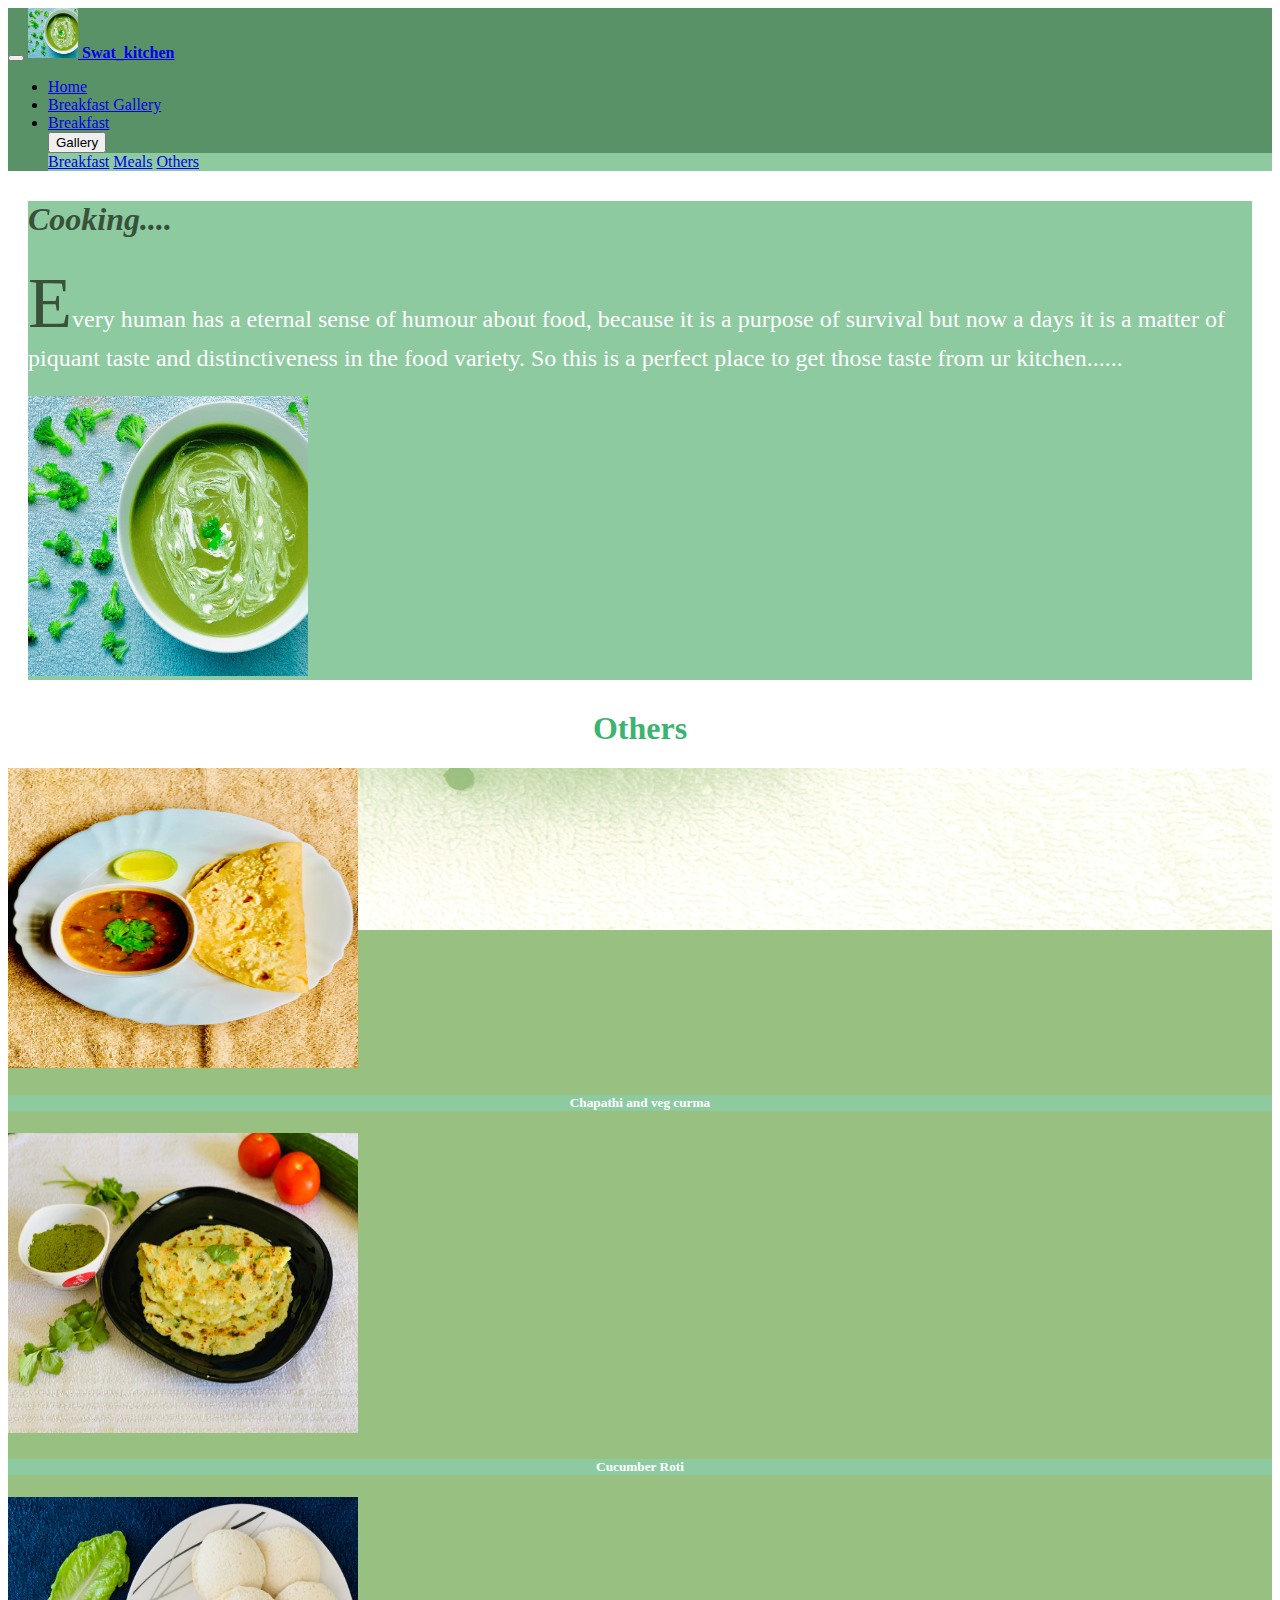
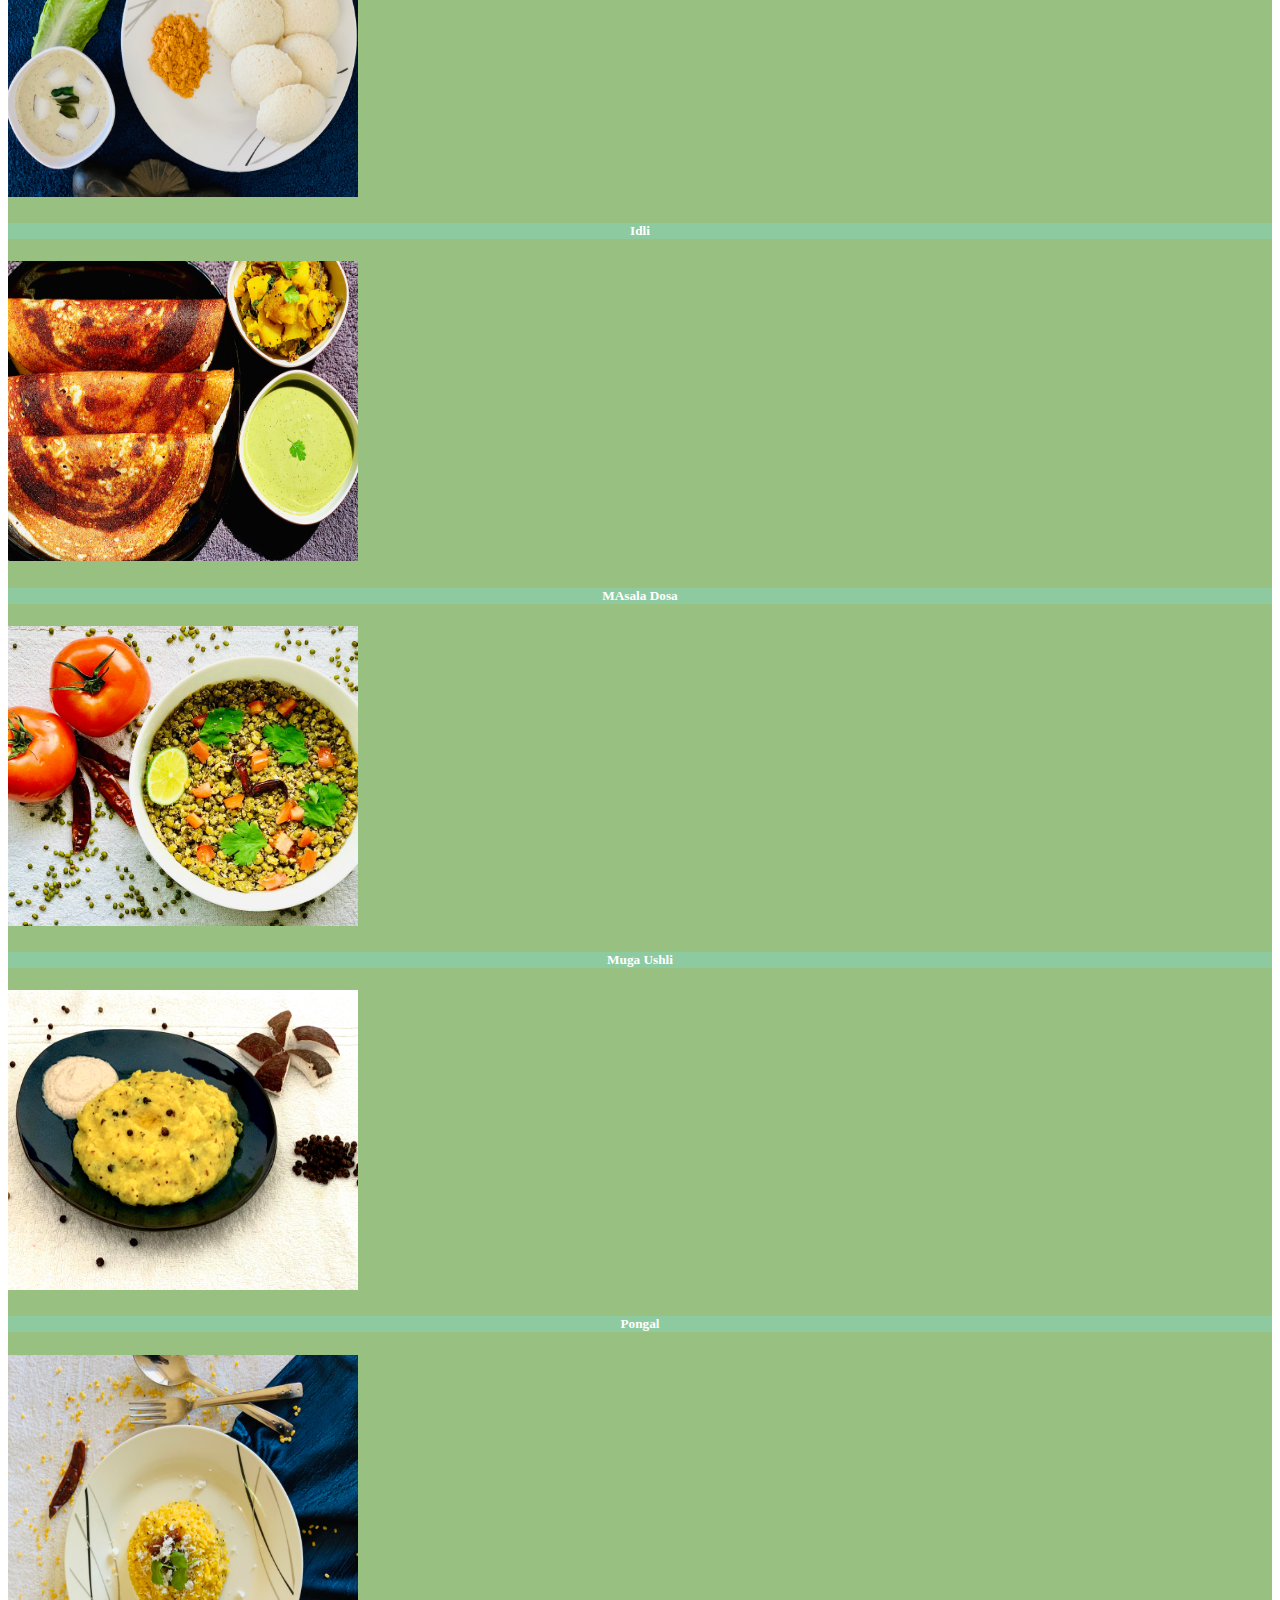
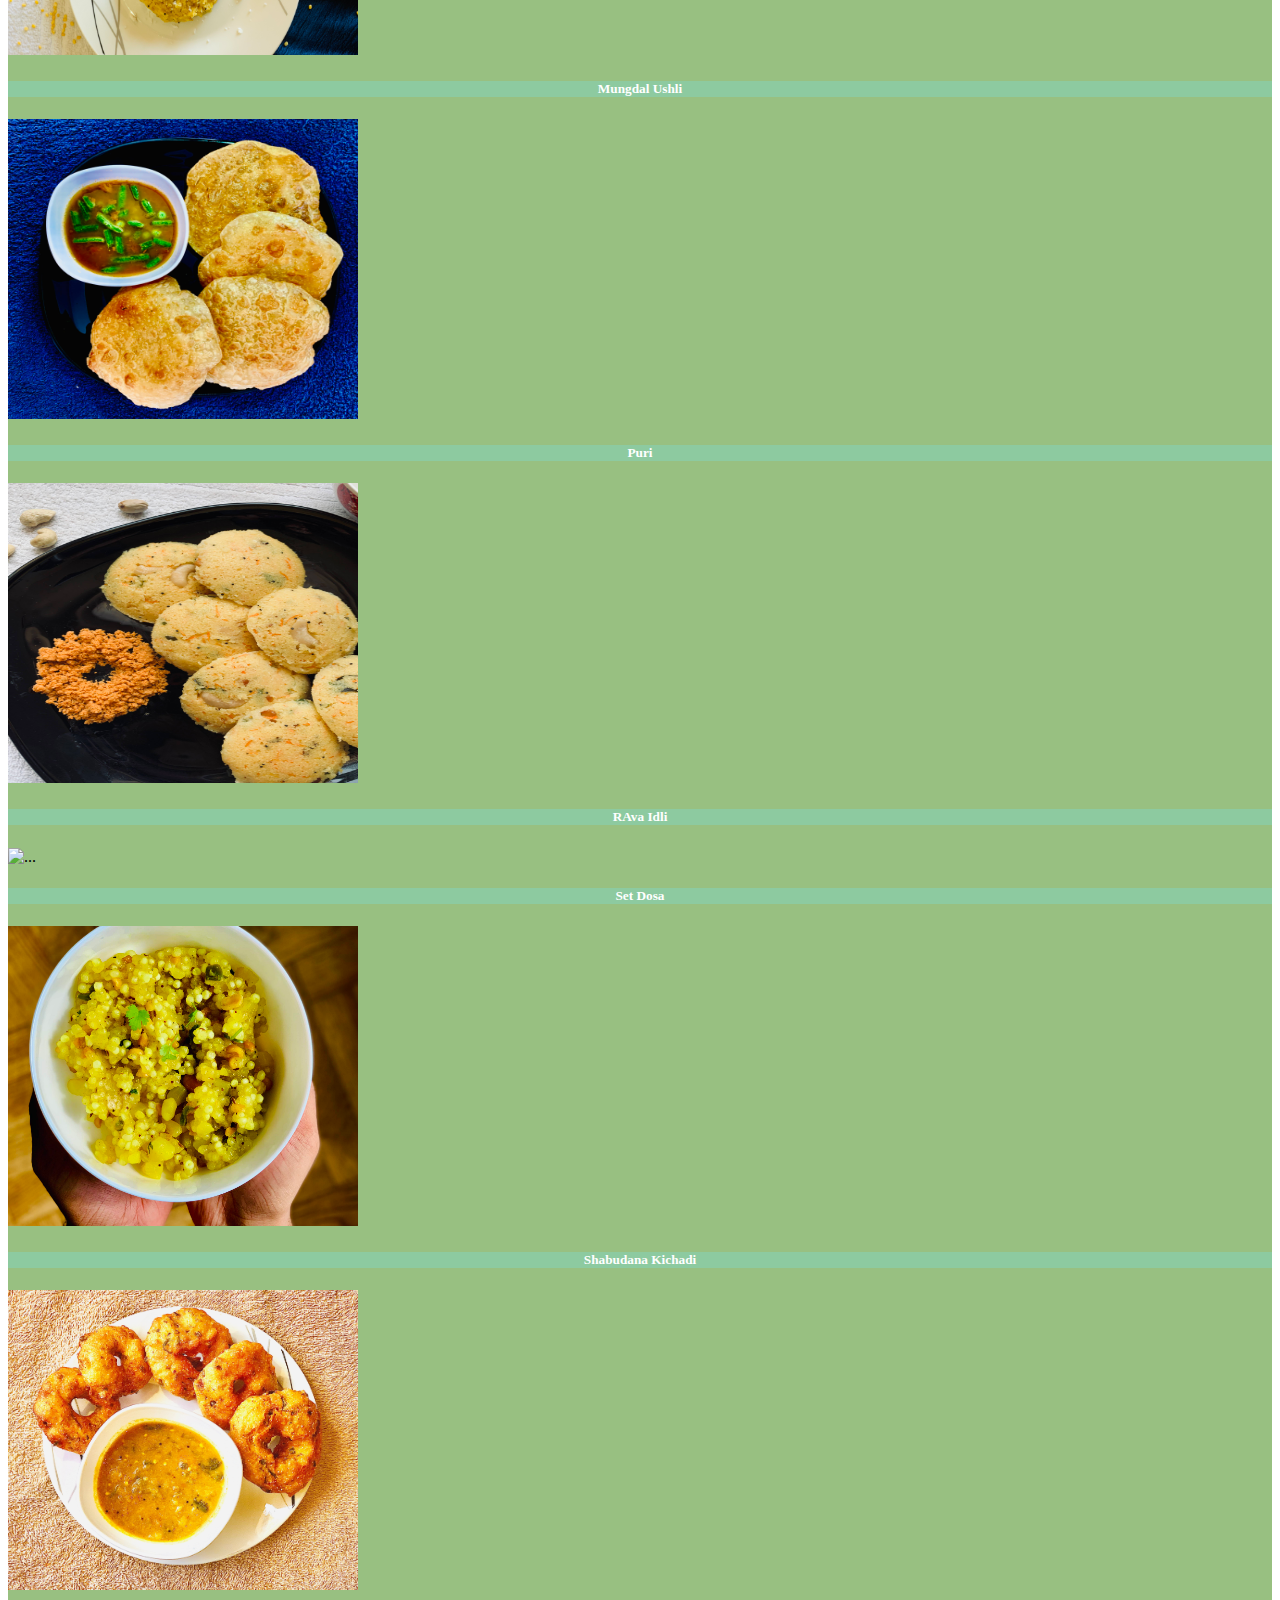
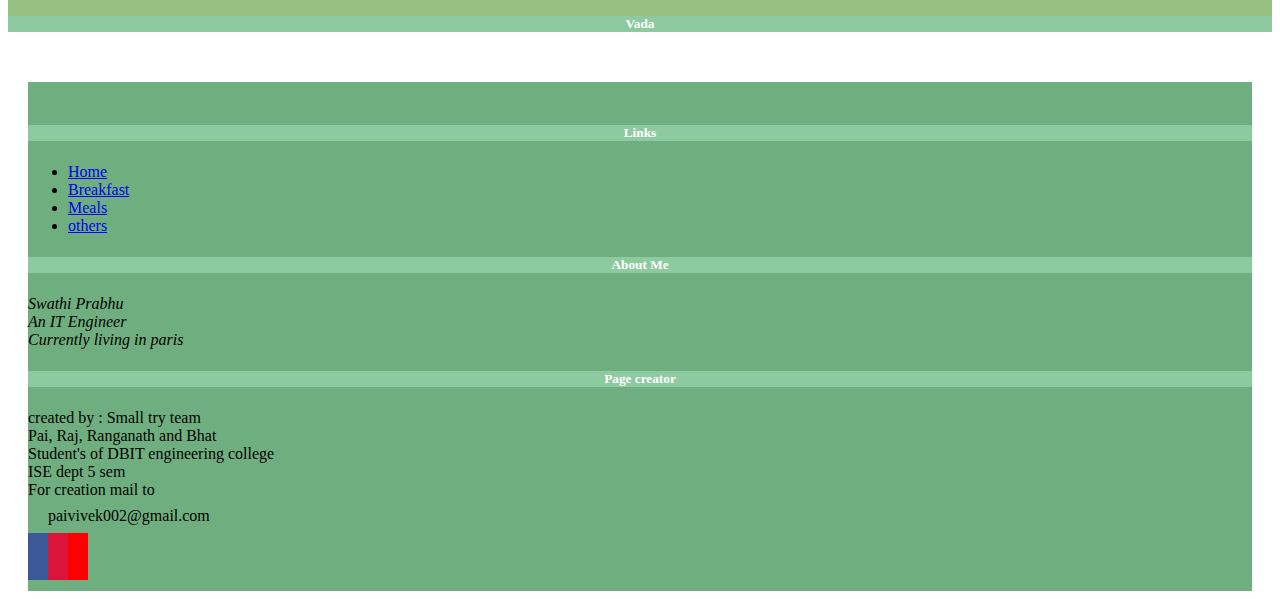
==== bf gallery.html @ de9bbfe9 "added" ====
<!DOCTYPE html>
<html lang="en">
<head>
  <meta charset="UTF-8">
  <meta name="viewport" content="width=device-width, initial-scale=1.0">
  <title>Meals Gallery</title>
  <link rel="stylesheet" href="https://cdn.jsdelivr.net/npm/bootstrap@4.5.3/dist/css/bootstrap.min.css"
    integrity="sha384-TX8t27EcRE3e/ihU7zmQxVncDAy5uIKz4rEkgIXeMed4M0jlfIDPvg6uqKI2xXr2" crossorigin="anonymous">
    <link rel="stylesheet" href="bf g.css">
    <script src="https://kit.fontawesome.com/751afc7438.js" crossorigin="anonymous"></script>
</head>
<body>
  <nav class="navbar navbar-colour navbar-light navbar-expand-sm fixed-top">
    <div class="container">
      <button class="navbar-toggler" type="button" data-toggle="collapse" data-target="#Navbar">
        <span class="navbar-toggler-icon"></span>
      </button>
      <a class="navbar-brand" href="https://vivekvpai.github.io/swathkitchen.github.io/"><img src="SOUP/soup.jpg" class="rounded-circle border" height="50"
          width="50"> <b>Swat_kitchen</b> </a>
      <div class="collapse navbar-collapse" id="Navbar">
        <ul class="navbar-nav mr-auto">
          <li class="nav-item"><a class="nav-link" href="index.html"> Home</a></li>
          <li class="nav-item active"><a class="nav-link" href="bf gallery.html"> Breakfast Gallery</a></li>
          <li class="nav-item"><a class="nav-link" href="breakfast.html"> Breakfast</a></li>
          <div class="dropdown">
            <button class="btn dropdown-toggle" type="button" id="dropdownMenuButton" data-toggle="dropdown" aria-haspopup="true" aria-expanded="false">
              Gallery
            </button>
            <div class="dropdown-menu" aria-labelledby="dropdownMenuButton" style="background-color: rgb(141, 202, 160);">
              <a class="dropdown-item" href="bf gallery.html">Breakfast</a>
              <a class="dropdown-item" href="meals gallery.html">Meals</a>
              <a class="dropdown-item" href="others gallery.html">Others</a>
            </div>
        </div>
        </ul>
      </div>
    </div>
  </nav>
  <header class="jumbotron">
    <div class="container">
      <div class="row row-header">
        <div class="col-md-6 col-sm-10">
          <h1 class="hd1 mt-3" style="text-align: left;"><b><i>Cooking....</i></b></h1>
          <p id="pa">Every human has a eternal sense of humour about food,
            because it is a purpose of survival but now a days it is a matter of piquant taste and distinctiveness in the
            food variety.
            So this is a perfect place to get those taste from ur kitchen......
          </p>
        </div>
        <div class="col-lg-4 offset-lg-2 col-md-2 col-sm-10">
          <img src="SOUP/soup.jpg" class="rounded-circle border" height="280" width="280">
        </div>
      </div>
    </div>
  </header>
  <h1>Others</h1>  
    <div class="parallax">
      <div class="container">
        <div class="row justify-content-center">
          <div class="col-md-4 col-sm-6 col-9 m-2 m-sm-0 mt-sm-2 ">
            <div class="card bg-dark text-white border-0 ">
              <img src="BF/chapati veg curma.jpg" class="card-img border img-fluid img-thumbnail" alt="..." id="imgResize">
              <div class="card-img-overlay">
                <h5 class="card-title">Chapathi and veg curma</h5>
              </div>
            </div>
          </div>
          <div class="col-md-4 col-sm-6 col-9 m-2 m-sm-0 mt-sm-2 ">
            <div class="card bg-dark text-white border-0 ">
              <img src="BF/cucmber roti2.jpg" class="card-img border img-fluid img-thumbnail" alt="..." id="imgResize">
              <div class="card-img-overlay">
                <h5 class="card-title">Cucumber Roti</h5>
              </div>
            </div>
          </div>
          <div class="col-md-4 col-sm-6 col-9 m-2 m-sm-0 mt-sm-2 ">
            <div class="card bg-dark text-white border-0 ">
              <img src="BF/idli1.jpg" class="card-img border img-fluid img-thumbnail" alt="..." id="imgResize">
              <div class="card-img-overlay">
                <h5 class="card-title">Idli</h5>
              </div>
            </div>
          </div>
          <div class="col-md-4 col-sm-6 col-9 m-2 m-sm-0 mt-sm-2 ">
            <div class="card bg-dark text-white border-0 ">
              <img src="BF/masaldosa.jpg" class="card-img border img-fluid img-thumbnail" alt="..." id="imgResize">
              <div class="card-img-overlay">
                <h5 class="card-title">MAsala Dosa</h5>
              </div>
            </div>
          </div>
          <div class="col-md-4 col-sm-6 col-9 m-2 m-sm-0 mt-sm-2 ">
            <div class="card bg-dark text-white border-0 ">
              <img src="BF/muga ushli2.jpg" class="card-img border img-fluid img-thumbnail" alt="..." id="imgResize">
              <div class="card-img-overlay">
                <h5 class="card-title">Muga Ushli</h5>
              </div>
            </div>
          </div>
          <div class="col-md-4 col-sm-6 col-9 m-2 m-sm-0 mt-sm-2 ">
            <div class="card bg-dark text-white border-0 ">
              <img src="BF/pongal.jpg" class="card-img border img-fluid img-thumbnail" alt="..." id="imgResize">
              <div class="card-img-overlay">
                <h5 class="card-title">Pongal</h5>
              </div>
            </div>
          </div>
          <div class="col-md-4 col-sm-6 col-9 m-2 m-sm-0 mt-sm-2 ">
            <div class="card bg-dark text-white border-0 ">
              <img src="BF/mungdal ushli.jpg" class="card-img border img-fluid img-thumbnail" alt="..." id="imgResize">
              <div class="card-img-overlay">
                <h5 class="card-title">Mungdal Ushli</h5>
              </div>
            </div>
          </div>
          <div class="col-md-4 col-sm-6 col-9 m-2 m-sm-0 mt-sm-2 ">
            <div class="card bg-dark text-white border-0 ">
              <img src="BF/puri 2.jpg" class="card-img border img-fluid img-thumbnail" alt="..." id="imgResize">
              <div class="card-img-overlay">
                <h5 class="card-title">Puri</h5>
              </div>
            </div>
          </div>
          <div class="col-md-4 col-sm-6 col-9 m-2 m-sm-0 mt-sm-2 ">
            <div class="card bg-dark text-white border-0 ">
              <img src="BF/rava idli2.jpg" class="card-img border img-fluid img-thumbnail" alt="..." id="imgResize">
              <div class="card-img-overlay">
                <h5 class="card-title">RAva Idli</h5>
              </div>
            </div>
          </div>
          <div class="col-md-4 col-sm-6 col-9 m-2 m-sm-0 mt-sm-2 ">
            <div class="card bg-dark text-white border-0 ">
              <img src="BF/set dosa2.jpg" class="card-img border img-fluid img-thumbnail" alt="..." id="imgResize">
              <div class="card-img-overlay">
                <h5 class="card-title">Set Dosa</h5>
              </div>
            </div>
          </div>
          <div class="col-md-4 col-sm-6 col-9 m-2 m-sm-0 mt-sm-2 ">
            <div class="card bg-dark text-white border-0 ">
              <img src="BF/shabudana khichadi.jpg" class="card-img border img-fluid img-thumbnail" alt="..." id="imgResize">
              <div class="card-img-overlay">
                <h5 class="card-title">Shabudana Kichadi</h5>
              </div>
            </div>
          </div>
          <div class="col-md-4 col-sm-6 col-9 m-2 m-sm-0 mt-sm-2 ">
            <div class="card bg-dark text-white border-0 ">
              <img src="BF/vada.jpg" class="card-img border img-fluid img-thumbnail" alt="..." id="imgResize">
              <div class="card-img-overlay">
                <h5 class="card-title">Vada</h5>
              </div>
            </div>
          </div>
        </div>
      </div>
    </div>

    <footer class="footer">
      <div class="container">
          <div class="row">             
              <div class="col-lg-1 offset-1 col-sm-2">
                  <h5>Links</h5>
                  <ul class="list-unstyled">
                      <li><a href="index.html">Home</a></li>
                      <li><a href="breakfast.html">Breakfast</a></li>
                      <li><a href="meals.html">Meals</a></li>
                      <li><a href="others.html">others</a></li>
                  </ul>
              </div>
              <div class="col-lg-2 col-sm-5 offset-1">
                  <h5>About Me</h5>
                  <address>
                    Swathi Prabhu<br>
                    An IT Engineer<br>
                    Currently living in paris<br>
             </address>
              </div>
              <div class="col-lg-3 offset-1">
                  <h5>Page creator</h5>
                  <p>
                      created by : Small try team <br>
                      Pai, Raj, Ranganath and Bhat <br>
                      Student's of DBIT engineering college <br>
                      ISE dept 5 sem <br>
                      For creation mail to <br>
                      <i class="fa fa-envelope fa-lg"></i>paivivek002@gmail.com<br>
                  </p>
              </div>
              <div class="col-lg-2 align-self-center offset-1">
                  <div class="text-center">
                      <a href="#" class="fa fa-facebook"></a>
                      <a href="https://www.instagram.com/p/B_SmQrXqDJQ/?utm_source=ig_web_copy_link" class="fa fa-instagram"></a>
                      <a href="#" class="fa fa-youtube"></a>
                  </div>
              </div>
         </div>
      </div>
  </footer>


  <script src="https://code.jquery.com/jquery-3.5.1.slim.min.js"
    integrity="sha384-DfXdz2htPH0lsSSs5nCTpuj/zy4C+OGpamoFVy38MVBnE+IbbVYUew+OrCXaRkfj" crossorigin="anonymous"></script>
  <script src="https://cdn.jsdelivr.net/npm/bootstrap@4.5.3/dist/js/bootstrap.bundle.min.js"
    integrity="sha384-ho+j7jyWK8fNQe+A12Hb8AhRq26LrZ/JpcUGGOn+Y7RsweNrtN/tE3MoK7ZeZDyx" crossorigin="anonymous"></script>
</body>
</html>
---- bf g.css ----
.navbar-colour {
    background-color: rgb(90, 146, 104);
  }
  
  #pa::first-letter {
    font-size: 300%;
    color: rgb(57, 80, 57);
  }
  
  #pa {
    color: white;
    font-size: 150%;
  }
  
  .hd1 {
    color: rgb(57, 80, 57);
  }
  
  .jumbotron {
    background-color: rgb(141, 202, 160);
    margin: 30px 20px;
  }
  
  h1 {
    text-align: center;
    color: mediumseagreen;
  }
  
  #imgResize {
    height: 300px;
    width: 350px;
  }
  
  .footer {
    background-color: rgb(111, 175, 127);
    margin: 50px 20px 0px 20px;
    padding: 20px 0px 20px 0px;
  }
  
  .fa {
    padding: 10px;
    font-size: 25px;
    width: 50px;
    text-align: center;
    text-decoration: none;
  }
  .fa-facebook {
    background: #3b5998;
    color: white;
  }
  .fa-instagram {
    background: crimson;
    color: white;
  }
  .fa-youtube {
    background: red;
    color: white;
  }
  
  @media (max-width: 576px) {
    #imgResize {
      width: 453px;
      height: 300px;
      object-fit: cover;
    }
    
  }
  
  @media (max-width: 992px) {
    #imgResize {
      width: 500px;
      height: 300px;
      object-fit: cover;
    }
  }
  
  h5 {
    color: white;
    font-weight: bold;
    background: rgb(141, 202, 160);
    text-align: center;
  }
  
  @media only screen and (min-width:992px) {
    .parallax {
          /* The image used */
         
        
          /* Set a specific height */
        
        
          /* Create the parallax scrolling effect */
          background-attachment: fixed;
          background-position: center;
          background-repeat: no-repeat;
          background-size: cover;
          background-blend-mode: screen;
          background-image: url("BF/pongal.jpg");
          background-color: rgb(152, 192, 129);
        }
      }
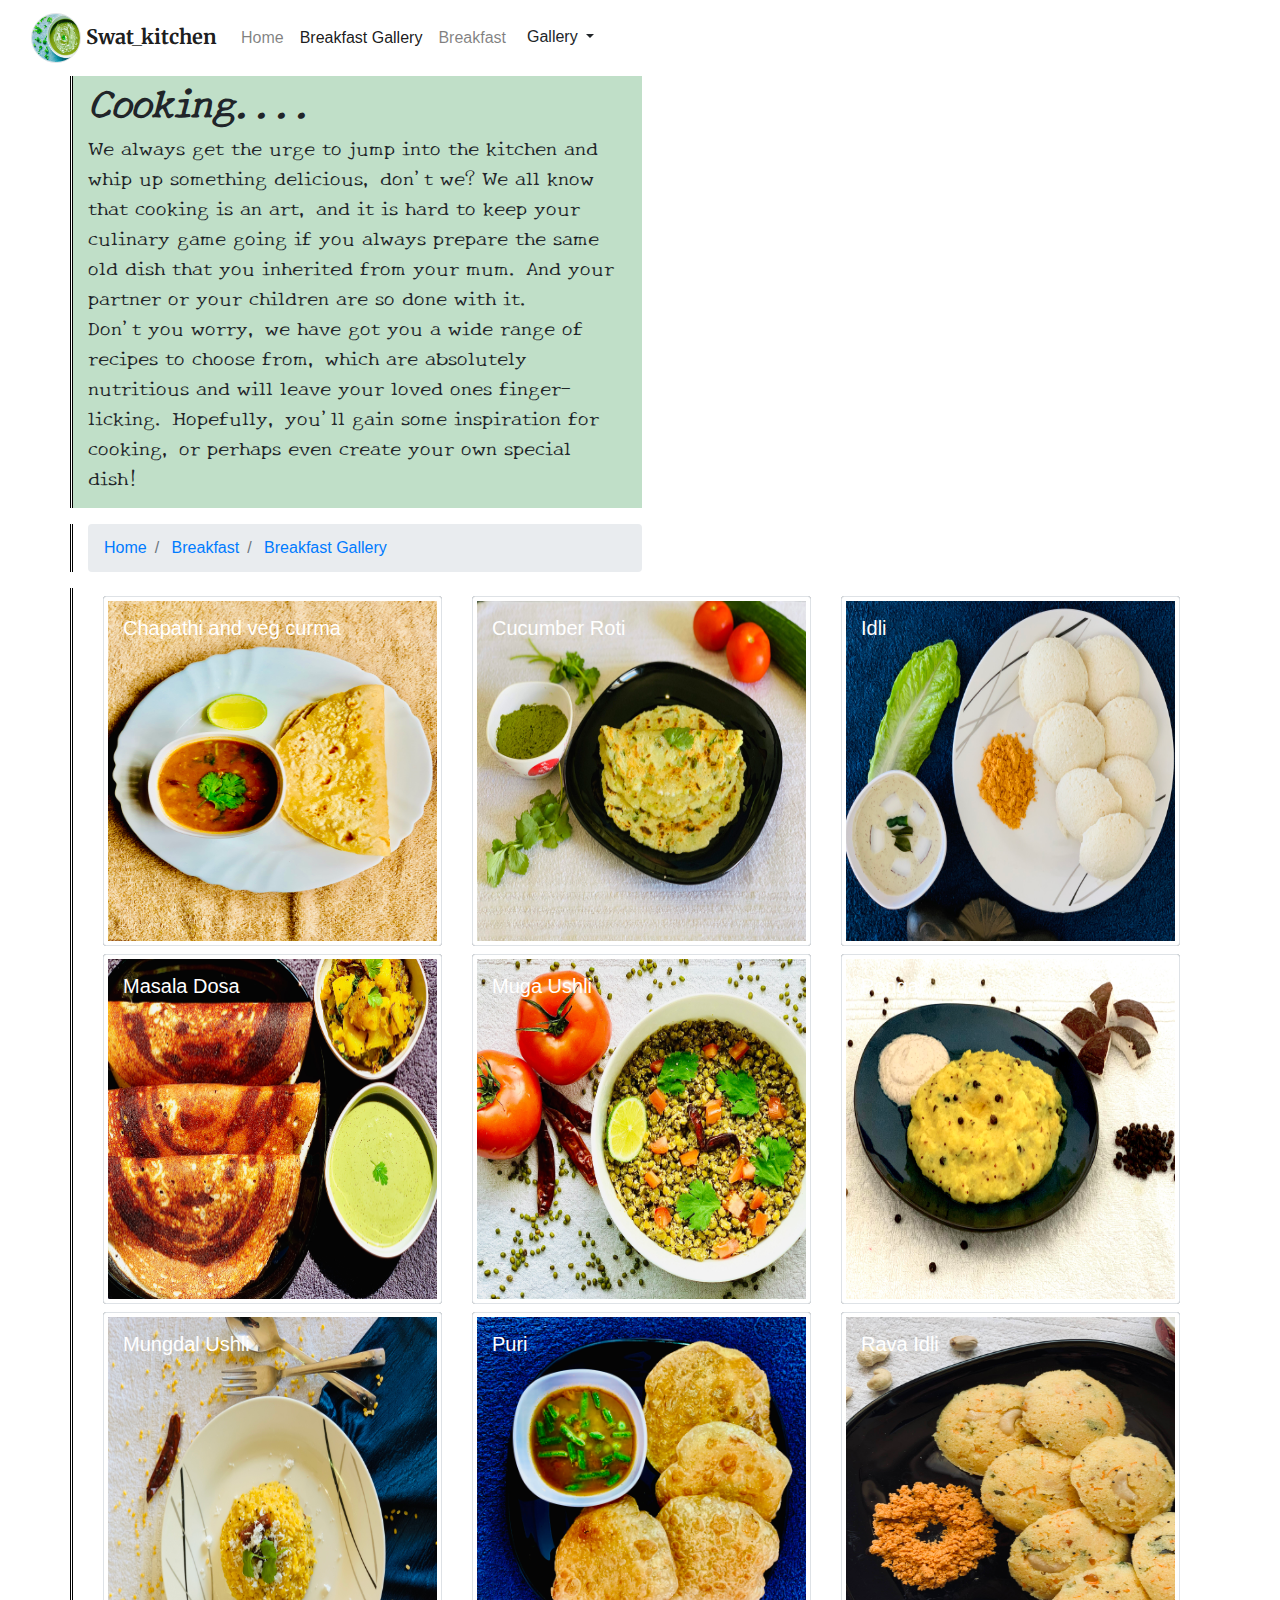
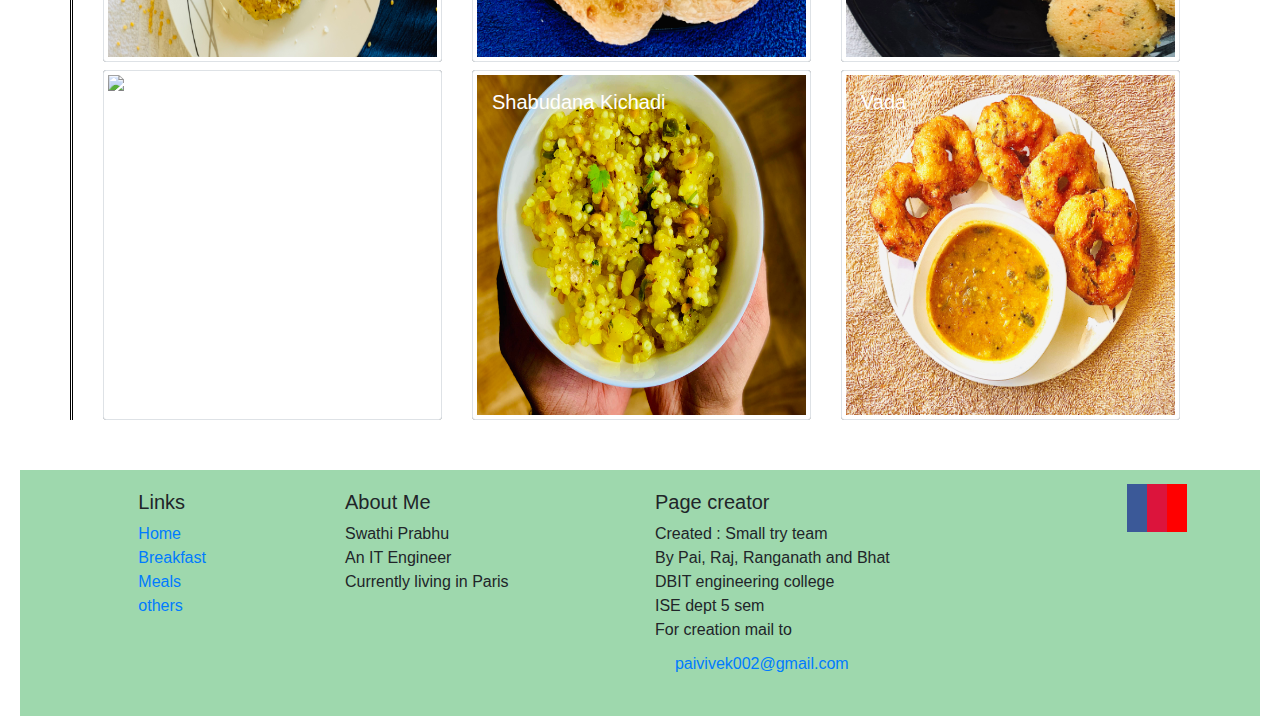
==== commit 0d232598: "glry" ====
--- a/bf gallery.html
+++ b/bf gallery.html
@@ -1,208 +1,266 @@
-<!DOCTYPE html>
+<!doctype html>
 <html lang="en">
-<head>
-  <meta charset="UTF-8">
-  <meta name="viewport" content="width=device-width, initial-scale=1.0">
-  <title>Meals Gallery</title>
-  <link rel="stylesheet" href="https://cdn.jsdelivr.net/npm/bootstrap@4.5.3/dist/css/bootstrap.min.css"
-    integrity="sha384-TX8t27EcRE3e/ihU7zmQxVncDAy5uIKz4rEkgIXeMed4M0jlfIDPvg6uqKI2xXr2" crossorigin="anonymous">
-    <link rel="stylesheet" href="bf g.css">
-    <script src="https://kit.fontawesome.com/751afc7438.js" crossorigin="anonymous"></script>
-</head>
-<body>
-  <nav class="navbar navbar-colour navbar-light navbar-expand-sm fixed-top">
+  <head>
+    <title>Swat Kitchen</title>
+    <!-- Required meta tags -->
+    <meta charset="utf-8">
+    <meta name="viewport" content="width=device-width, initial-scale=1, shrink-to-fit=no">
+
+    <!-- Bootstrap CSS -->        
+    <link rel="stylesheet" href="style/g.css">
+    <!---->
+    <link rel="preconnect" href="https://fonts.gstatic.com">
+    <link href="https://fonts.googleapis.com/css2?family=Amatic+SC:wght@700&family=Lobster&family=Merriweather:ital@1&display=swap" rel="stylesheet">
+    
+    <!--New Tegomin-->
+    <link rel="preconnect" href="https://fonts.gstatic.com">
+    <link href="https://fonts.googleapis.com/css2?family=New+Tegomin&display=swap" rel="stylesheet">
+    
+    <!--lobster-->
+    <link rel="preconnect" href="https://fonts.gstatic.com">
+    <link href="https://fonts.googleapis.com/css2?family=Lobster&family=Merriweather:ital@1&display=swap" rel="stylesheet">
+
+    <script src="https://kit.fontawesome.com/751afc7438.js" crossorigin="anonymous"></script> 
+
+    <link rel="stylesheet" href="https://stackpath.bootstrapcdn.com/bootstrap/4.3.1/css/bootstrap.min.css" integrity="sha384-ggOyR0iXCbMQv3Xipma34MD+dH/1fQ784/j6cY/iJTQUOhcWr7x9JvoRxT2MZw1T" crossorigin="anonymous">
+  </head>
+  <body>
+    <!--background pic-->
+    <img class="background" src="BF/bgg.png" alt="">
+
+    <!--nav bar-->
+    <nav class="navbar navbar-colour navbar-light navbar-expand-sm">
+        <div class="container-fluid"> 
+            <button class="navbar-toggler" type="button" data-toggle="collapse" data-target="#Navbar">
+                <span class="navbar-toggler-icon"></span>
+            </button>
+            <a class="navbar-brand" href="index.html"><img src="SOUP/soup.jpg"class="rounded-circle border" height="50" width="50" > <b>Swat_kitchen</b> </a>
+            <div class="collapse navbar-collapse" id="Navbar">
+                <ul class="navbar-nav mr-auto">
+                    <li class="nav-item "><a class="nav-link " href="home.html"> Home</a></li>
+                    <li class="nav-item active"><a class="nav-link active" href="bf gallery.html"> Breakfast Gallery</a></li>
+                    <li class="nav-item "><a class="nav-link " href="breakfast.html"> Breakfast</a></li>
+                    <div class="dropdown">
+                        <button class="btn dropdown-toggle" type="button" id="dropdownMenuButton" data-toggle="dropdown" aria-haspopup="true" aria-expanded="false">
+                            Gallery
+                        </button>
+                        <div class="dropdown-menu" aria-labelledby="dropdownMenuButton">
+                            <a class="dropdown-item" href="bf gallery.html">Breakfast</a>
+                            <a class="dropdown-item" href="meals gallery.html">Meals</a>
+                            <a class="dropdown-item" href="others gallery.html">Others</a>
+                        </div>
+                    </div>       
+                </ul>
+            </div>
+        </div>
+    </nav>
+
+    <header class="header">        
+        <div class="container">
+            <div class = "row">
+                <div class="col-lg-6 content">
+                    <h1 class="hd1"><b><i>Cooking....</i></b></h1>
+                    <p id="pa">We always get the urge to jump into the kitchen and whip up something delicious, don't we? 
+                        We all know that cooking is an art, and it is hard to keep your culinary game going if you always prepare the same old dish that you inherited from your mum. 
+                        And your partner or your children are so done with it. <br>
+                         Don't you worry, we have got you a wide range of recipes to choose from, which are absolutely nutritious and will leave your loved ones finger-licking. 
+                        Hopefully, you'll gain some inspiration for cooking, or perhaps even create your own special dish!
+                    </p>
+                </div>
+            </div>
+        </div>
+    </header>
+
+    <div class="container my-3">
+        <ol class="breadcrumb col-lg-6">
+            <li class="breadcrumb-item ">
+                <a href="home.html">Home</a>
+            </li>
+            <li class="breadcrumb-item">
+                <a href="breakfast.html"> Breakfast</a>
+            </li>
+            <li class="breadcrumb-item">
+                <a href="bf gallery.html">Breakfast Gallery</a>
+            </li>
+        </ol>
+    </div>
+
     <div class="container">
-      <button class="navbar-toggler" type="button" data-toggle="collapse" data-target="#Navbar">
-        <span class="navbar-toggler-icon"></span>
-      </button>
-      <a class="navbar-brand" href="https://vivekvpai.github.io/swathkitchen.github.io/"><img src="SOUP/soup.jpg" class="rounded-circle border" height="50"
-          width="50"> <b>Swat_kitchen</b> </a>
-      <div class="collapse navbar-collapse" id="Navbar">
-        <ul class="navbar-nav mr-auto">
-          <li class="nav-item"><a class="nav-link" href="index.html"> Home</a></li>
-          <li class="nav-item active"><a class="nav-link" href="bf gallery.html"> Breakfast Gallery</a></li>
-          <li class="nav-item"><a class="nav-link" href="breakfast.html"> Breakfast</a></li>
-          <div class="dropdown">
-            <button class="btn dropdown-toggle" type="button" id="dropdownMenuButton" data-toggle="dropdown" aria-haspopup="true" aria-expanded="false">
-              Gallery
-            </button>
-            <div class="dropdown-menu" aria-labelledby="dropdownMenuButton" style="background-color: rgb(141, 202, 160);">
-              <a class="dropdown-item" href="bf gallery.html">Breakfast</a>
-              <a class="dropdown-item" href="meals gallery.html">Meals</a>
-              <a class="dropdown-item" href="others gallery.html">Others</a>
+        <div class="col-lg-12">
+            <div class="row justify-content-center">
+                <div class="col-md-4 col-sm-6 m-2 m-sm-0 mt-sm-2 ">
+                    <div class="card bg-dark text-white border-0 ">
+                        <img src="BF/chapati veg curma.jpg" class="card-img border img-fluid img-thumbnail" alt="..." id="imgResize">
+                        <div class="card-img-overlay">
+                            <h5 class="card-title">Chapathi and veg curma</h5>
+                        </div>
+                    </div>
+                </div>
+    
+                <div class="col-md-4 col-sm-6 m-2 m-sm-0 mt-sm-2 ">
+                    <div class="card bg-dark text-white border-0 ">
+                        <img src="BF/cucmber roti2.jpg" class="card-img border img-fluid img-thumbnail" alt="..." id="imgResize">
+                        <div class="card-img-overlay">
+                            <h5 class="card-title">Cucumber Roti</h5>
+                        </div>
+                    </div>
+                </div>
+    
+                <div class="col-md-4 col-sm-6 m-2 m-sm-0 mt-sm-2 ">
+                    <div class="card bg-dark text-white border-0 ">
+                        <img src="BF/idli1.jpg" class="card-img border img-fluid img-thumbnail" alt="..." id="imgResize">
+                        <div class="card-img-overlay">
+                            <h5 class="card-title">Idli</h5>
+                        </div>
+                    </div>
+                </div>
+
+                <div class="col-md-4 col-sm-6 m-2 m-sm-0 mt-sm-2 ">
+                    <div class="card bg-dark text-white border-0 ">
+                        <img src="BF/masaldosa.jpg" class="card-img border img-fluid img-thumbnail" alt="..." id="imgResize">
+                        <div class="card-img-overlay">
+                            <h5 class="card-title">Masala Dosa</h5>
+                        </div>
+                    </div>
+                </div>
+
+                <div class="col-md-4 col-sm-6 m-2 m-sm-0 mt-sm-2 ">
+                    <div class="card bg-dark text-white border-0 ">
+                        <img src="BF/muga ushli2.jpg" class="card-img border img-fluid img-thumbnail" alt="..." id="imgResize">
+                        <div class="card-img-overlay">
+                            <h5 class="card-title">Muga Ushli</h5>
+                        </div>
+                    </div>
+                </div>
+
+                <div class="col-md-4 col-sm-6 m-2 m-sm-0 mt-sm-2 ">
+                    <div class="card bg-dark text-white border-0 ">
+                        <img src="BF/pongal.jpg" class="card-img border img-fluid img-thumbnail" alt="..." id="imgResize">
+                        <div class="card-img-overlay">
+                            <h5 class="card-title">Pongal</h5>
+                        </div>
+                    </div>
+                </div>
+
+                <div class="col-md-4 col-sm-6 m-2 m-sm-0 mt-sm-2 ">
+                    <div class="card bg-dark text-white border-0 ">
+                        <img src="BF/mungdal ushli.jpg" class="card-img border img-fluid img-thumbnail" alt="..." id="imgResize">
+                        <div class="card-img-overlay">
+                            <h5 class="card-title">Mungdal Ushli</h5>
+                        </div>
+                    </div>
+                </div>
+
+                <div class="col-md-4 col-sm-6 m-2 m-sm-0 mt-sm-2 ">
+                    <div class="card bg-dark text-white border-0 ">
+                        <img src="BF/puri 2.jpg" class="card-img border img-fluid img-thumbnail" alt="..." id="imgResize">
+                        <div class="card-img-overlay">
+                            <h5 class="card-title">Puri</h5>
+                        </div>
+                    </div>
+                </div>
+
+                <div class="col-md-4 col-sm-6 m-2 m-sm-0 mt-sm-2 ">
+                    <div class="card bg-dark text-white border-0 ">
+                        <img src="BF/rava idli2.jpg" class="card-img border img-fluid img-thumbnail" alt="..." id="imgResize">
+                        <div class="card-img-overlay">
+                            <h5 class="card-title">Rava Idli</h5>
+                        </div>
+                    </div>
+                </div>
+
+
+                <div class="col-md-4 col-sm-6 m-2 m-sm-0 mt-sm-2 ">
+                    <div class="card bg-dark text-white border-0 ">
+                        <img src="BF/set dosa2.jpg" class="card-img border img-fluid img-thumbnail" alt="..." id="imgResize">
+                        <div class="card-img-overlay">
+                            <h5 class="card-title">Set Dosa</h5>
+                        </div>
+                    </div>
+                </div>
+
+                <div class="col-md-4 col-sm-6 m-2 m-sm-0 mt-sm-2 ">
+                    <div class="card bg-dark text-white border-0 ">
+                        <img src="BF/shabudana khichadi.jpg" class="card-img border img-fluid img-thumbnail" alt="..." id="imgResize">
+                        <div class="card-img-overlay">
+                            <h5 class="card-title">Shabudana Kichadi</h5>
+                        </div>
+                    </div>
+                </div>
+
+                <div class="col-md-4 col-sm-6 m-2 m-sm-0 mt-sm-2 ">
+                    <div class="card bg-dark text-white border-0 ">
+                        <img src="BF/vada.jpg" class="card-img border img-fluid img-thumbnail" alt="..." id="imgResize">
+                        <div class="card-img-overlay">
+                            <h5 class="card-title">Vada</h5>
+                        </div>
+                    </div>
+                </div>
             </div>
         </div>
-        </ul>
-      </div>
     </div>
-  </nav>
-  <header class="jumbotron">
-    <div class="container">
-      <div class="row row-header">
-        <div class="col-md-6 col-sm-10">
-          <h1 class="hd1 mt-3" style="text-align: left;"><b><i>Cooking....</i></b></h1>
-          <p id="pa">Every human has a eternal sense of humour about food,
-            because it is a purpose of survival but now a days it is a matter of piquant taste and distinctiveness in the
-            food variety.
-            So this is a perfect place to get those taste from ur kitchen......
-          </p>
-        </div>
-        <div class="col-lg-4 offset-lg-2 col-md-2 col-sm-10">
-          <img src="SOUP/soup.jpg" class="rounded-circle border" height="280" width="280">
-        </div>
-      </div>
-    </div>
-  </header>
-  <h1>Others</h1>  
-    <div class="parallax">
-      <div class="container">
-        <div class="row justify-content-center">
-          <div class="col-md-4 col-sm-6 col-9 m-2 m-sm-0 mt-sm-2 ">
-            <div class="card bg-dark text-white border-0 ">
-              <img src="BF/chapati veg curma.jpg" class="card-img border img-fluid img-thumbnail" alt="..." id="imgResize">
-              <div class="card-img-overlay">
-                <h5 class="card-title">Chapathi and veg curma</h5>
-              </div>
-            </div>
-          </div>
-          <div class="col-md-4 col-sm-6 col-9 m-2 m-sm-0 mt-sm-2 ">
-            <div class="card bg-dark text-white border-0 ">
-              <img src="BF/cucmber roti2.jpg" class="card-img border img-fluid img-thumbnail" alt="..." id="imgResize">
-              <div class="card-img-overlay">
-                <h5 class="card-title">Cucumber Roti</h5>
-              </div>
-            </div>
-          </div>
-          <div class="col-md-4 col-sm-6 col-9 m-2 m-sm-0 mt-sm-2 ">
-            <div class="card bg-dark text-white border-0 ">
-              <img src="BF/idli1.jpg" class="card-img border img-fluid img-thumbnail" alt="..." id="imgResize">
-              <div class="card-img-overlay">
-                <h5 class="card-title">Idli</h5>
-              </div>
-            </div>
-          </div>
-          <div class="col-md-4 col-sm-6 col-9 m-2 m-sm-0 mt-sm-2 ">
-            <div class="card bg-dark text-white border-0 ">
-              <img src="BF/masaldosa.jpg" class="card-img border img-fluid img-thumbnail" alt="..." id="imgResize">
-              <div class="card-img-overlay">
-                <h5 class="card-title">MAsala Dosa</h5>
-              </div>
-            </div>
-          </div>
-          <div class="col-md-4 col-sm-6 col-9 m-2 m-sm-0 mt-sm-2 ">
-            <div class="card bg-dark text-white border-0 ">
-              <img src="BF/muga ushli2.jpg" class="card-img border img-fluid img-thumbnail" alt="..." id="imgResize">
-              <div class="card-img-overlay">
-                <h5 class="card-title">Muga Ushli</h5>
-              </div>
-            </div>
-          </div>
-          <div class="col-md-4 col-sm-6 col-9 m-2 m-sm-0 mt-sm-2 ">
-            <div class="card bg-dark text-white border-0 ">
-              <img src="BF/pongal.jpg" class="card-img border img-fluid img-thumbnail" alt="..." id="imgResize">
-              <div class="card-img-overlay">
-                <h5 class="card-title">Pongal</h5>
-              </div>
-            </div>
-          </div>
-          <div class="col-md-4 col-sm-6 col-9 m-2 m-sm-0 mt-sm-2 ">
-            <div class="card bg-dark text-white border-0 ">
-              <img src="BF/mungdal ushli.jpg" class="card-img border img-fluid img-thumbnail" alt="..." id="imgResize">
-              <div class="card-img-overlay">
-                <h5 class="card-title">Mungdal Ushli</h5>
-              </div>
-            </div>
-          </div>
-          <div class="col-md-4 col-sm-6 col-9 m-2 m-sm-0 mt-sm-2 ">
-            <div class="card bg-dark text-white border-0 ">
-              <img src="BF/puri 2.jpg" class="card-img border img-fluid img-thumbnail" alt="..." id="imgResize">
-              <div class="card-img-overlay">
-                <h5 class="card-title">Puri</h5>
-              </div>
-            </div>
-          </div>
-          <div class="col-md-4 col-sm-6 col-9 m-2 m-sm-0 mt-sm-2 ">
-            <div class="card bg-dark text-white border-0 ">
-              <img src="BF/rava idli2.jpg" class="card-img border img-fluid img-thumbnail" alt="..." id="imgResize">
-              <div class="card-img-overlay">
-                <h5 class="card-title">RAva Idli</h5>
-              </div>
-            </div>
-          </div>
-          <div class="col-md-4 col-sm-6 col-9 m-2 m-sm-0 mt-sm-2 ">
-            <div class="card bg-dark text-white border-0 ">
-              <img src="BF/set dosa2.jpg" class="card-img border img-fluid img-thumbnail" alt="..." id="imgResize">
-              <div class="card-img-overlay">
-                <h5 class="card-title">Set Dosa</h5>
-              </div>
-            </div>
-          </div>
-          <div class="col-md-4 col-sm-6 col-9 m-2 m-sm-0 mt-sm-2 ">
-            <div class="card bg-dark text-white border-0 ">
-              <img src="BF/shabudana khichadi.jpg" class="card-img border img-fluid img-thumbnail" alt="..." id="imgResize">
-              <div class="card-img-overlay">
-                <h5 class="card-title">Shabudana Kichadi</h5>
-              </div>
-            </div>
-          </div>
-          <div class="col-md-4 col-sm-6 col-9 m-2 m-sm-0 mt-sm-2 ">
-            <div class="card bg-dark text-white border-0 ">
-              <img src="BF/vada.jpg" class="card-img border img-fluid img-thumbnail" alt="..." id="imgResize">
-              <div class="card-img-overlay">
-                <h5 class="card-title">Vada</h5>
-              </div>
-            </div>
-          </div>
-        </div>
-      </div>
-    </div>
 
     <footer class="footer">
-      <div class="container">
-          <div class="row">             
-              <div class="col-lg-1 offset-1 col-sm-2">
-                  <h5>Links</h5>
-                  <ul class="list-unstyled">
-                      <li><a href="index.html">Home</a></li>
-                      <li><a href="breakfast.html">Breakfast</a></li>
-                      <li><a href="meals.html">Meals</a></li>
-                      <li><a href="others.html">others</a></li>
-                  </ul>
-              </div>
-              <div class="col-lg-2 col-sm-5 offset-1">
-                  <h5>About Me</h5>
-                  <address>
-                    Swathi Prabhu<br>
-                    An IT Engineer<br>
-                    Currently living in paris<br>
-             </address>
-              </div>
-              <div class="col-lg-3 offset-1">
-                  <h5>Page creator</h5>
-                  <p>
-                      created by : Small try team <br>
-                      Pai, Raj, Ranganath and Bhat <br>
-                      Student's of DBIT engineering college <br>
-                      ISE dept 5 sem <br>
-                      For creation mail to <br>
-                      <i class="fa fa-envelope fa-lg"></i>paivivek002@gmail.com<br>
-                  </p>
-              </div>
-              <div class="col-lg-2 align-self-center offset-1">
-                  <div class="text-center">
-                      <a href="#" class="fa fa-facebook"></a>
-                      <a href="https://www.instagram.com/p/B_SmQrXqDJQ/?utm_source=ig_web_copy_link" class="fa fa-instagram"></a>
-                      <a href="#" class="fa fa-youtube"></a>
-                  </div>
-              </div>
-         </div>
-      </div>
-  </footer>
-
-
-  <script src="https://code.jquery.com/jquery-3.5.1.slim.min.js"
-    integrity="sha384-DfXdz2htPH0lsSSs5nCTpuj/zy4C+OGpamoFVy38MVBnE+IbbVYUew+OrCXaRkfj" crossorigin="anonymous"></script>
-  <script src="https://cdn.jsdelivr.net/npm/bootstrap@4.5.3/dist/js/bootstrap.bundle.min.js"
-    integrity="sha384-ho+j7jyWK8fNQe+A12Hb8AhRq26LrZ/JpcUGGOn+Y7RsweNrtN/tE3MoK7ZeZDyx" crossorigin="anonymous"></script>
-</body>
+        <div class="container-fluid">
+            <div class="row">
+
+                <div class="col-sm-1"></div>
+             
+                <div class="col-sm-1 ">
+                    <h5>Links</h5>
+                    <ul class="list-unstyled">
+                        <li><a href="index.html">Home</a></li>
+                        <li><a href="breakfast.html">Breakfast</a></li>
+                        <li><a href="meals.html">Meals</a></li>
+                        <li><a href="others.html">others</a></li>
+                    </ul>
+                </div>
+
+                <div class="col-sm-1"></div>
+
+                <div class="col-sm-2">
+                    <h5>About Me</h5>
+                    <address>
+                      Swathi Prabhu<br>
+                      An IT Engineer<br>
+                      Currently living in Paris<br>
+		           </address>
+                </div>
+
+                <div class="col-sm-1"></div>
+
+                <div class="col-sm-3">
+                    <h5>Page creator</h5>
+                    <p>
+                        Created : Small try team<br>
+                        By Pai, Raj, Ranganath and Bhat<br>
+                        DBIT engineering college <br>
+                        ISE dept 5 sem <br>
+                        For creation mail to <br>
+                        <a  style="text-decoration: none;" href="mailto:paivivek002@gmail.com"><i class="fa fa-envelope fa-lg"></i>paivivek002@gmail.com<br></a>
+                    </p>
+                </div>
+
+                <div class="col-sm-1"></div>
+
+                <div class="col-lg-2 text-center">
+                    <div class="text-center" >
+                        <a href="#" class="fa fa-facebook" style="text-decoration: none;"></a>
+                        <a href="https://www.instagram.com/p/B_SmQrXqDJQ/?utm_source=ig_web_copy_link" class="fa fa-instagram" style="text-decoration: none;"></a>
+                        <a href="#" class="fa fa-youtube" style="text-decoration: none;"></a>
+                    </div>
+                </div>
+           </div>
+        </div>
+    </footer>
+
+
+
+      
+    <!-- Optional JavaScript -->
+    <!-- jQuery first, then Popper.js, then Bootstrap JS -->
+    <script src="https://code.jquery.com/jquery-3.3.1.slim.min.js" integrity="sha384-q8i/X+965DzO0rT7abK41JStQIAqVgRVzpbzo5smXKp4YfRvH+8abtTE1Pi6jizo" crossorigin="anonymous"></script>
+    <script src="https://cdnjs.cloudflare.com/ajax/libs/popper.js/1.14.7/umd/popper.min.js" integrity="sha384-UO2eT0CpHqdSJQ6hJty5KVphtPhzWj9WO1clHTMGa3JDZwrnQq4sF86dIHNDz0W1" crossorigin="anonymous"></script>
+    <script src="https://stackpath.bootstrapcdn.com/bootstrap/4.3.1/js/bootstrap.min.js" integrity="sha384-JjSmVgyd0p3pXB1rRibZUAYoIIy6OrQ6VrjIEaFf/nJGzIxFDsf4x0xIM+B07jRM" crossorigin="anonymous"></script>
+  </body>
 </html>--- a/style/g.css
+++ b/style/g.css
@@ -0,0 +1,132 @@
+@media (max-width: 580px) {
+  .navbar-colour {
+    background-color: whitesmoke;
+  }
+  .background {
+    position: fixed;
+    top: 0px;
+    right: 0px;
+    z-index: -1;
+    opacity: 0.4;
+    height: 80%;
+    width: 120%;
+  }
+
+}
+
+.container
+{
+  border-left:3px double black;
+}
+
+.navbar-brand
+{
+  font-family: 'Amatic SC', cursive;
+  font-family: 'Lobster', cursive;
+  font-family: 'Merriweather', serif;
+}
+
+.hd1 {
+  font-family: "New Tegomin", serif;
+}
+
+.header #pa {
+  font-size: 20px;
+  font-family: "New Tegomin", serif;
+  font-weight: 550;
+}
+
+.content
+{
+    background-color: rgb(192, 223, 200);;
+}
+
+
+.card img
+{
+  height: 350px;
+}
+
+.pd
+{
+  padding: 5px 0px 5px 0px;
+}
+
+
+@media(min-width:768px) 
+{
+  .background {
+    position: fixed;
+    top: 0px;
+    right: 0px;
+    z-index: -1;
+    opacity: 0.5;
+    max-height: 80%;
+  }
+}
+
+@media(min-width:992px) 
+{
+  .background {
+    position: fixed;
+    top: 0px;
+    right: 0px;
+    z-index: -1;
+    opacity: 0.6;
+    max-height: 80%;
+  }
+}
+
+@media(min-width:1440px) 
+{
+  .background {
+    position: fixed;
+    top: 0px;
+    right: 0px;
+    z-index: -1;
+    opacity: 0.6;
+    max-height: 80%;
+    width: 45%;
+  }
+}
+
+.footer {
+  background-color: rgb(158, 216, 173);
+  margin: 50px 20px 0px 20px;
+  padding: 20px 0px 20px 0px;
+  text-decoration: none;
+}
+
+.list-unstyled li a
+{
+  text-decoration: none;
+}
+
+.fa {
+  padding: 10px;
+  font-size: 25px;
+  width: 50px;
+  text-align: center;
+}
+.fa-facebook {
+  background: #3b5998;
+  color: white;
+}
+.fa-instagram {
+  background: crimson;
+  color: white;
+}
+.fa-youtube {
+  background: red;
+  color: white;
+}
+
+.fas
+{
+  font-size: 30px;
+}
+
+
+
+
+
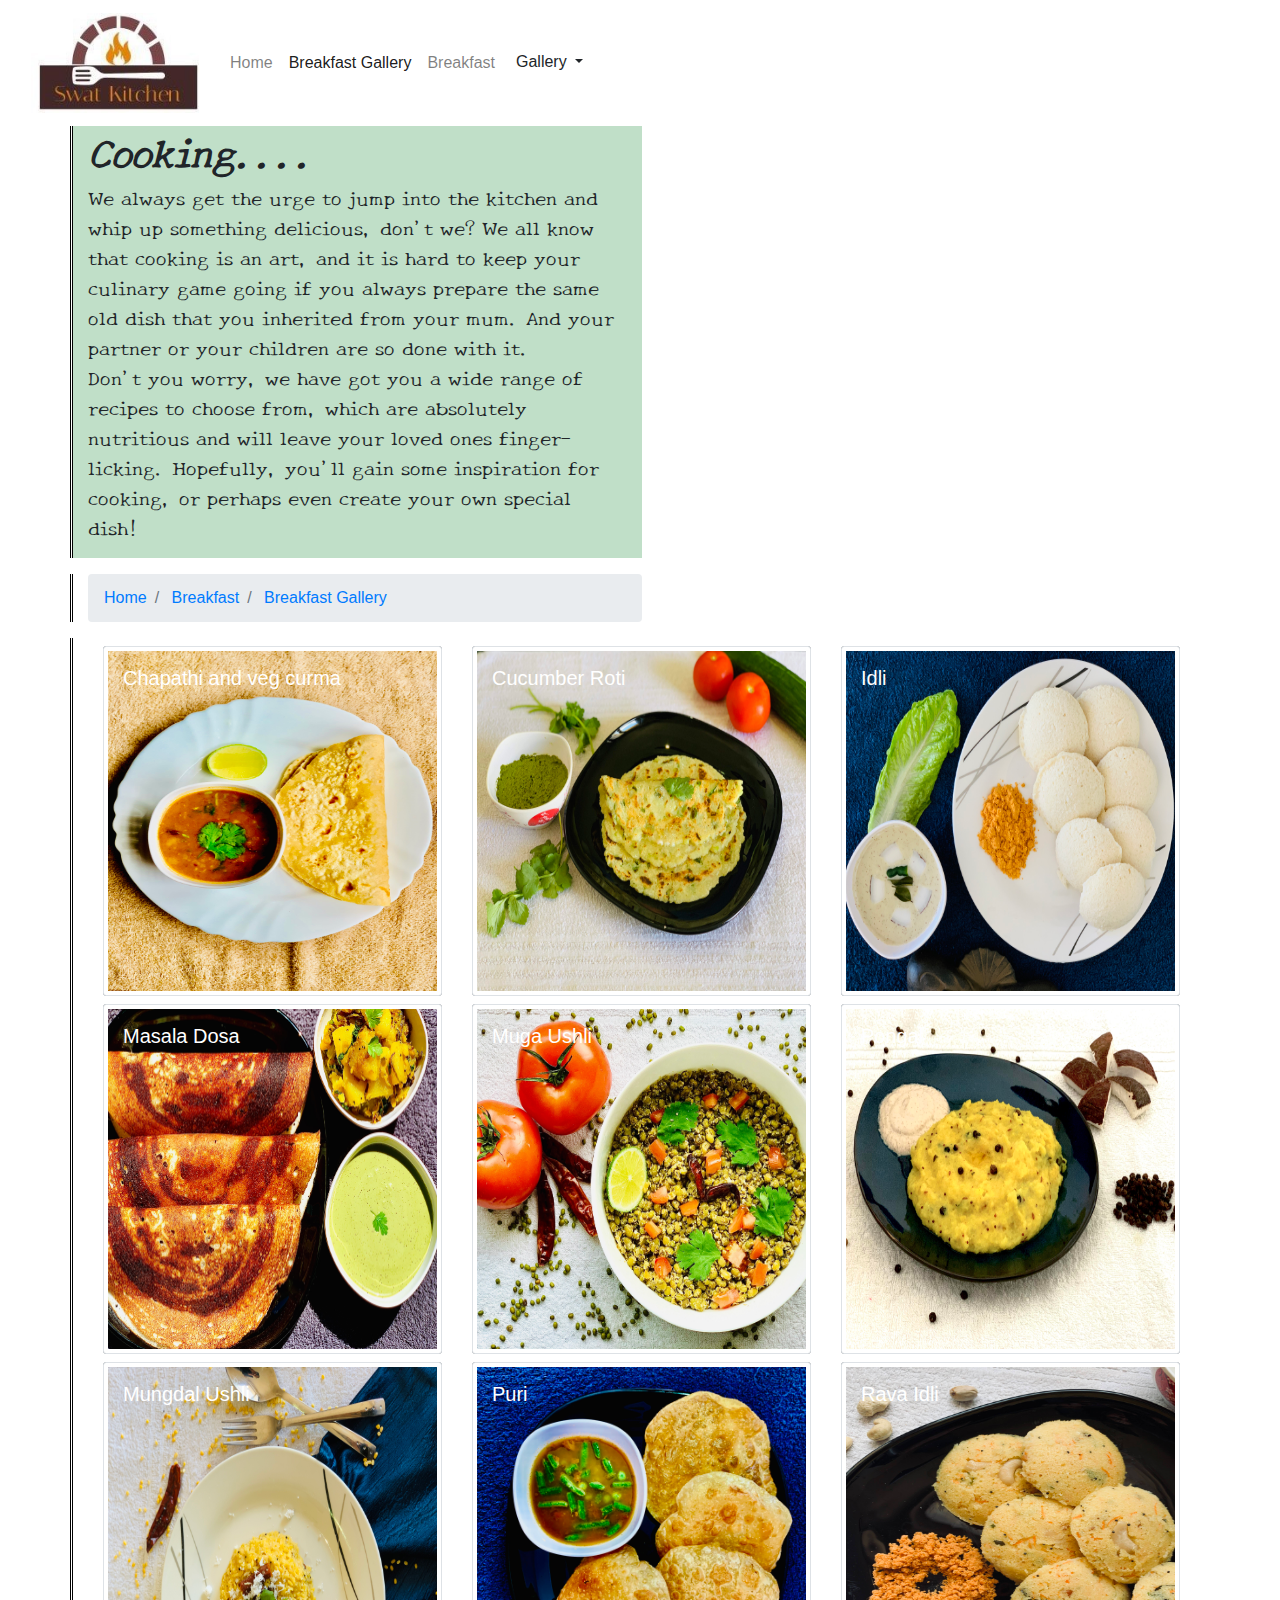
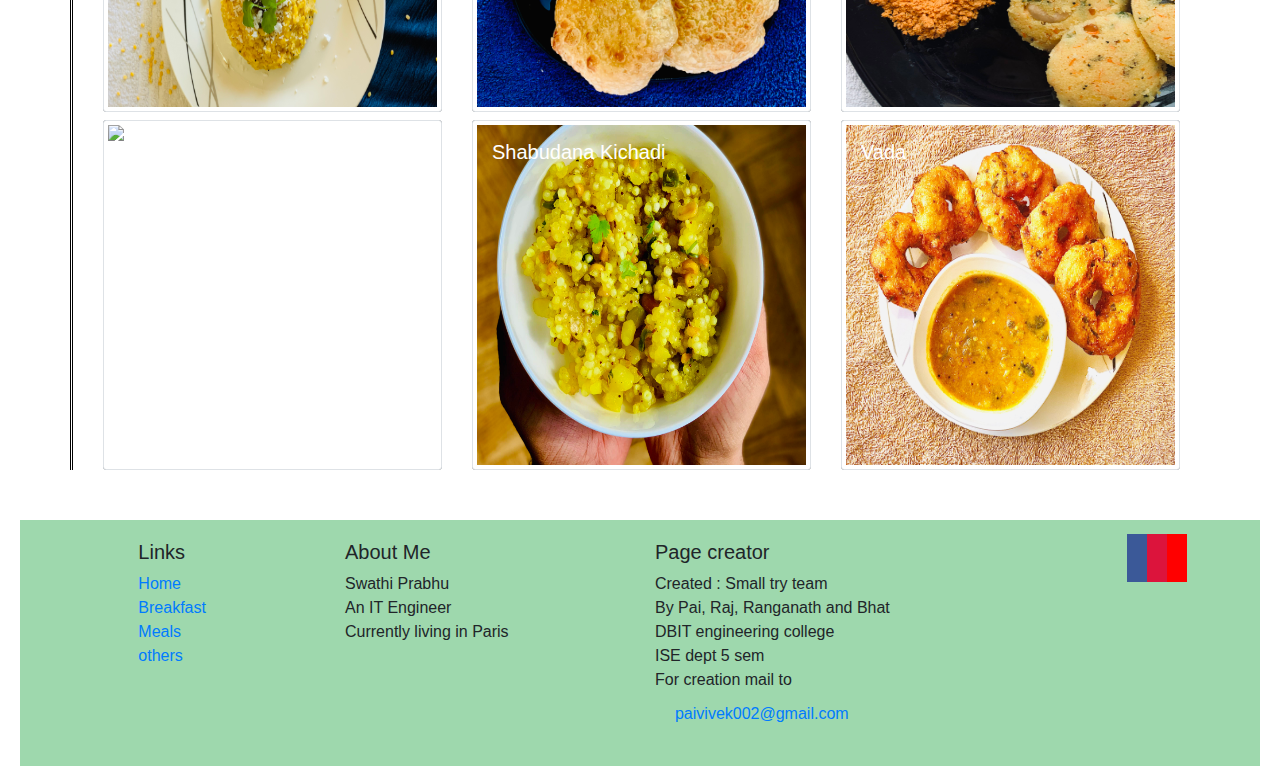
==== commit de3c00de: "logo" ====
--- a/bf gallery.html
+++ b/bf gallery.html
@@ -2,6 +2,8 @@
 <html lang="en">
   <head>
     <title>Swat Kitchen</title>
+    <link rel="icon" href="logo.jpeg">
+
     <!-- Required meta tags -->
     <meta charset="utf-8">
     <meta name="viewport" content="width=device-width, initial-scale=1, shrink-to-fit=no">
@@ -34,7 +36,7 @@
             <button class="navbar-toggler" type="button" data-toggle="collapse" data-target="#Navbar">
                 <span class="navbar-toggler-icon"></span>
             </button>
-            <a class="navbar-brand" href="index.html"><img src="SOUP/soup.jpg"class="rounded-circle border" height="50" width="50" > <b>Swat_kitchen</b> </a>
+            <a class="navbar-brand" href="home.html"><img src="logo.jpeg" height="100" width="175" > </a>
             <div class="collapse navbar-collapse" id="Navbar">
                 <ul class="navbar-nav mr-auto">
                     <li class="nav-item "><a class="nav-link " href="home.html"> Home</a></li>
